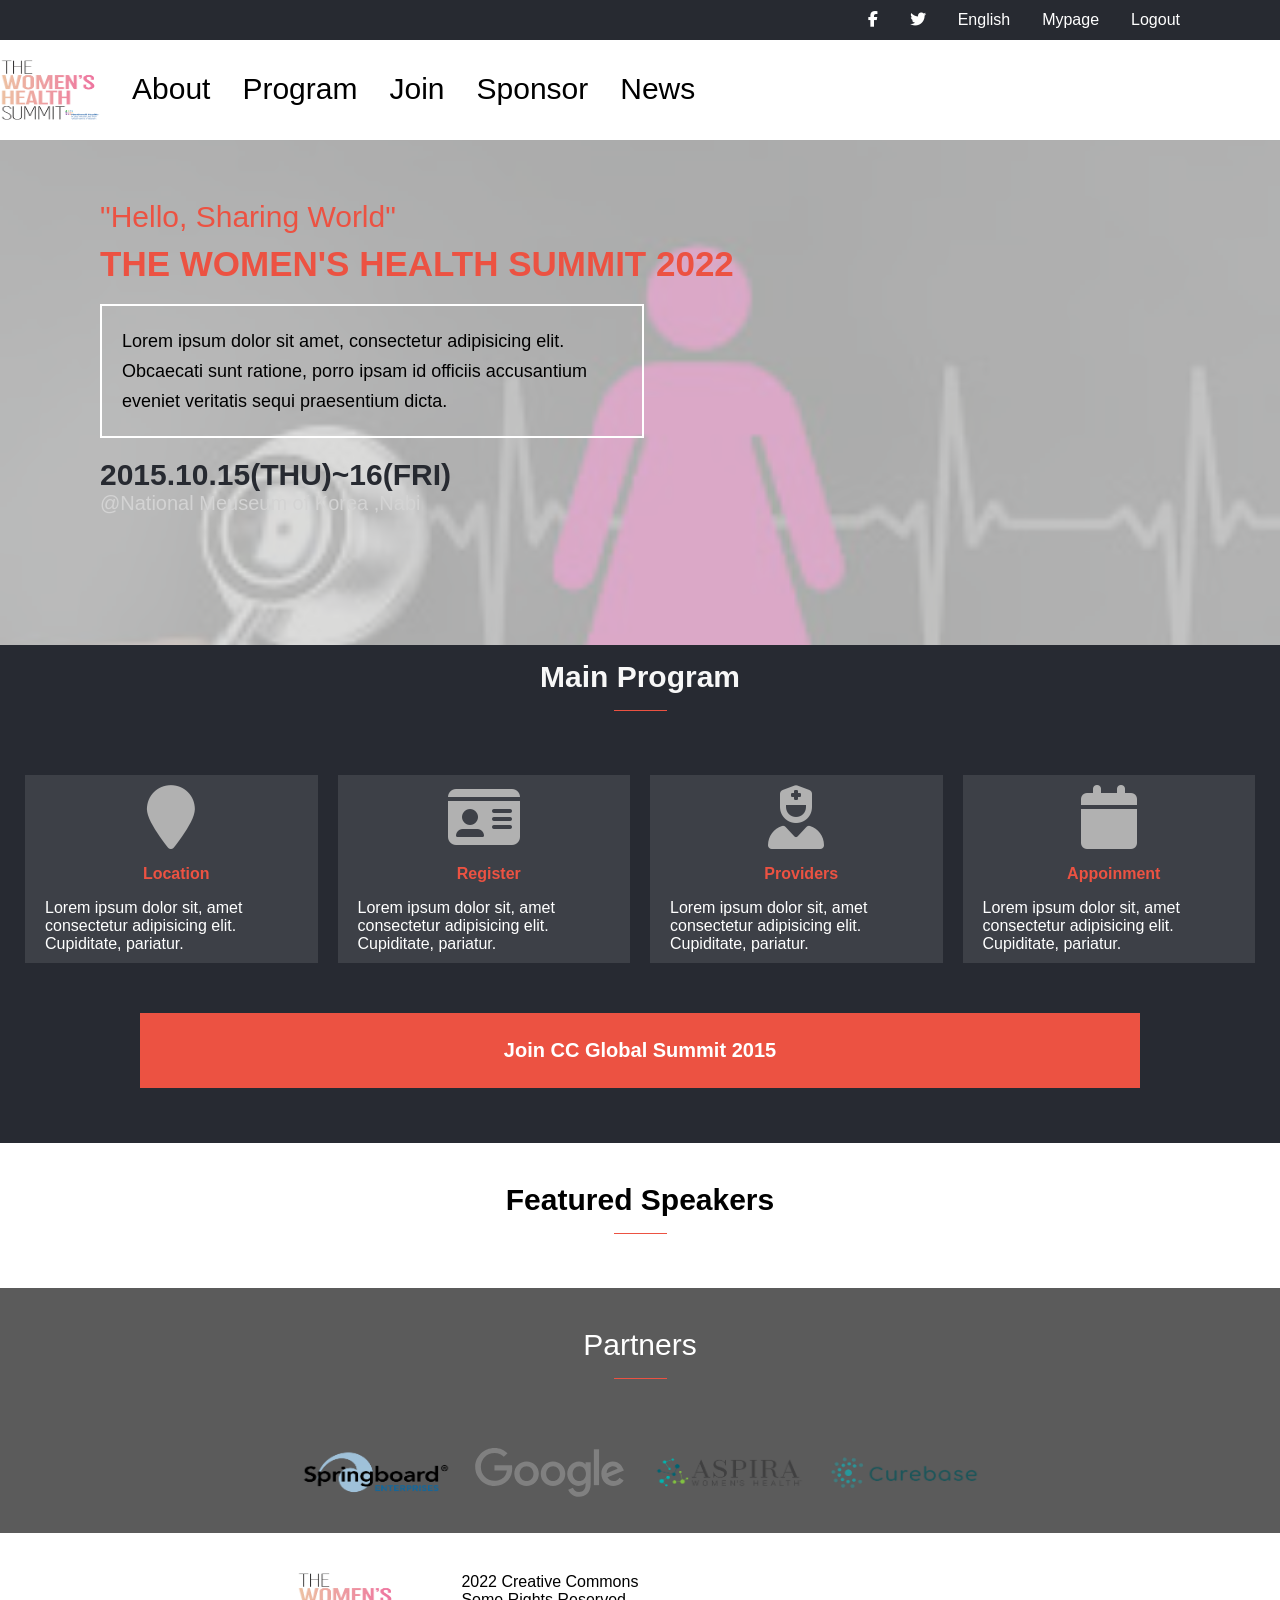
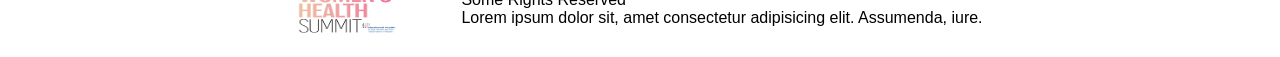
==== index.html @ 3b01f2fc "desktop styling changes" ====
<!DOCTYPE html>
<html lang="en">

<head>
    <meta charset="UTF-8">
    <meta http-equiv="X-UA-Compatible" content="IE=edge">
    <meta name="viewport" content="width=device-width, initial-scale=1.0">
    <link rel="stylesheet" href="https://cdnjs.cloudflare.com/ajax/libs/font-awesome/6.1.1/css/all.min.css" />
    <link rel="preconnect" href="https://fonts.googleapis.com">
    <link rel="stylesheet" href="./assets/css/style.css">
    <title>Women Health</title>
</head>

<body>
    <!-- top header for desktop version -->
    <header class="topbar">
        <ul class="topheader">
            <li><i class="fa-brands fa-facebook-f"></i></li>
            <li><i class="fa-brands fa-twitter"></i></li>
            <li>English</li>
            <li>Mypage</li>
            <li>Logout</li>

        </ul>
    </header>
    <section class="main-section">
        <!-- heaader section-->
        <header class="nav">
            <div class="logo-section">
                <img src="./images/mobile_menu.png" alt="Navigate To Menu" class="hamburgericon" id="hmbgbtn">
            </div>
            <div>
                <img src="./images/summitlogo.png" alt="website logo" class="toplogo">
            </div>
            </div>
            <nav class="navbar">
                <div class="closediv"><i class="fa-solid fa-times closebtn" id="closebtn"></i></div>
                <ul class="nav-menu">
                    <li><a href="./about.html"> About</a></li>
                    <li><a href="#">Program</a></li>
                    <li><a href="#">Join</a></li>
                    <li><a href="#">Sponsor</a></li>
                    <li><a href="#">News</a></li>

                </ul>
            </nav>
        </header>

        <!-- Hero section -->
        <div class="hero-section">
            <p class="hellotext">"Hello, Sharing World"</p>
            <div>
                <h1 class="imagetext">THE WOMEN'S HEALTH Summit 2022</h1>
            </div>
        </div>
        <div class="description-text">
            <p>Lorem ipsum dolor sit amet, consectetur adipisicing elit. Obcaecati sunt ratione, porro ipsam id officiis
                accusantium eveniet veritatis sequi praesentium
                dicta.</p>
        </div>
        <div class="date-venue">
            <h1>2015.10.15(THU)~16(FRI)</h1>
            <p>@National Meuseum of Korea ,Nabi</p>
        </div>
    </section>

    <!-- Main POrogram section -->
    <section class="mainprogram">
        <h1>Main Program</h1>
        <div class="guidebar"></div>
        <div class="programdetailscontainer">
            <div class="programdetails">
                <div class="topicicon"><i class="fa fa-map-marker fa-4x" aria-hidden="true"></i></div>
                <div class="topicname">Location</div>
                <div class="topicdescription">Lorem ipsum dolor sit, amet consectetur adipisicing elit. Cupiditate,
                    pariatur.</div>
            </div>

            <div class="programdetails">
                <div class="topicicon"><i class="fa-solid fa-id-card fa-3x"></i></div>
                <div class="topicname">Register</div>
                <div class="topicdescription">Lorem ipsum dolor sit, amet consectetur adipisicing elit. Cupiditate,
                    pariatur.</div>
            </div>

            <div class="programdetails">
                <div class="topicicon"><i class="fas fa-user-nurse fa-4x"></i></div>
                <div class="topicname">Providers</div>
                <div class="topicdescription">Lorem ipsum dolor sit, amet consectetur adipisicing elit. Cupiditate,
                    pariatur.</div>
            </div>

            <div class="programdetails">
                <div class="topicicon"><i class="fa fa-calendar fa-4x" aria-hidden="true"></i></div>
                <div class="topicname">Appoinment</div>
                <div class="topicdescription">Lorem ipsum dolor sit, amet consectetur adipisicing elit. Cupiditate,
                    pariatur.</div>
            </div>

        </div>

        <!-- join summit div -->
        <div class="joindiv">
            <p>Join CC Global Summit 2015</p>
        </div>
    </section>

    <!-- featured speaker section -->
    <section>
        <div class="featurespeaker">
            <h1>Featured Speakers</h1>
            <div class="guidebar"></div>
        </div>

        <!-- <div class="speakerintro">

        </div> -->

        <!-- <div class="speakerintro">
            <div class="speakerimage">
                <img src="./images/speaker2.webp" alt="speaker1">
            </div>
            <div class="speakerdetails">
                <div class="name">
                    <h2>Dr Rose Penfold</h2>
                </div>
                <div class="profession">Berkman Professor of Enterpreneual Legal Studies at Harvard Law School </div>
                <div class="shortintro">Lorem ipsum dolor sit amet consectetur adipisicing elit. Dolore, ipsam nemo
                    sapiente obcaecati voluptate provident.
                </div>
            </div>
        </div> -->

        <!--  <div class="speakerintro">
            <div class="speakerimage">
                <img src="./images/speaker2.webp" alt="speaker1">
            </div>
            <div class="speakerdetails">
                <div class="name">
                    <h2>Yochai Blenker</h2>
                </div>
                <div class="profession">Berkman Professor of Enterpreneual Legal Studies at Harvard Law School </div>
                <div class="shortintro">Lorem ipsum dolor sit amet consectetur adipisicing elit. Dolore, ipsam nemo
                    sapiente obcaecati voluptate provident.
                </div>
            </div>
        </div>
 -->
    </section>
    <section>
        <button class="footer-button" id="morebtn">MORE<span class="downarrow">&#8964;</span></button>
        <div class="partnercontainer">
            <div class="partners"> Partners
                <div class="guidebar"></div>
            </div>
            <div class="partnersparent">
                <div class="imagecontainer">
                    <div class="partnersimages partnersimagesrow1s"><img src="./images/springboard.png" alt="naver">
                    </div>
                    <div class="partnersimages partnersimagesrow1"><img src="./images/google.svg" alt="google"></div>
                </div>
                <div class="imagecontainer">
                    <div class="partnersimages"><img src="./images/aspira_womens-health_500px.png" alt="" srcset="">
                    </div>
                    <div class="partnersimages"><img src="./images/curebase.png" alt="" srcset=""></div>
                </div>
            </div>
        </div>
    </section>
    <footer class="footersection" id="footer">
        <div><img src="./images/summitlogo.png" alt="logo"></div>
        <div>
            <p>2022 Creative Commons</p>
            <p>Some Rights Reserved</p>
            <p class="desktopelement">Lorem ipsum dolor sit, amet consectetur adipisicing elit. Assumenda, iure.</p>
        </div>
    </footer>
    <button class="footer-button" id="lessbtn">LESS<span class="downarrow">&#8964;</span></button>
    <script src="./assets/js/index.js"></script>
</body>

</html>
---- assets/css/style.css ----
@import url("https://fonts.googleapis.com/css2?family=Poppins:ital,wght@0,100;0,200;0,300;0,400;0,500;0,600;0,700;0,800;0,900;1,100;1,200;1,300;1,400;1,500;1,600;1,700;1,800;1,900&display=swap");

* {
  margin: 0;
  padding: 0;
  font-family: "Lato", sans-serif;
}

.main-section {
  background-image: url(../../images/background.jpeg);
  background-repeat: no-repeat;
  background-size: cover;
  box-shadow: inset 0 0 0 1000px rgba(210, 210, 209, 0.8);
  padding: 20px;
}

.hamburgericon {
  width: 50px;
  margin-bottom: 60px;
}

.toplogo {
  display: none;
}
.navbar {
  display: none;
  width: 80%;
  height: 100vh;
  background-color: #5b5b5b;
  position: absolute;
  top: 0;
  left: 0;
  padding: 30px;
  opacity: 0.7;
}

.navbar ul li a {
  text-decoration: none;
  color: #e4e4e4;
}

.navbar ul li {
  list-style: none;
  margin-bottom: 20px;
  color: #e4e4e4;
  font-size: 30px;
}

.navbar.show {
  display: block;
}

.closediv {
  font-size: 40px;
  margin-bottom: 20px;
  color: #fff;
}

.hellotext {
  font-size: 30px;
  color: #ec5242;
  margin-bottom: 10px;
}

.imagetext {
  color: #ec5242;
  background-image: url(./images/pastsummit1.jpeg);
  background-size: 100% 100%;
  -webkit-background-clip: text;
  font-size: 35px;
  font-weight: 700;
  text-transform: uppercase;
  margin-bottom: 20px;
}

.description-text {
  border: 2px solid #fff;
  padding: 20px;
  margin-bottom: 20px;
}

.description-text p {
  line-height: 30px;
  font-size: 18px;
}

.date-venue {
  padding-bottom: 130px;
}

.date-venue h1 {
  color: #272a31;
  font-size: 30px;
}

.date-venue p {
  color: #d3d3d3;
  font-size: 20px;
}

.mainprogram {
  background-image: url(./images/pattern_bg.png);
  background-repeat: repeat;
  background-color: rgb(39, 42, 50);
  display: flex;
  flex-direction: column;
  justify-content: center;
  align-items: center;
  padding: 15px;
}
.mainprogram h1 {
  color: #f7f7f7;
  font-size: 30px;
}

.programdetailscontainer {
  display: flex;
  flex-direction: column;
}

.programdetails {
  display: flex;
  margin: 10px;
  padding: 10px;
  justify-content: space-between;
  align-items: center;
  background-color: rgba(255, 255, 255, 0.1);
}

.topicicon {
  color: #b1b1b1;
}

.guidebar {
  width: 53px;
  height: 16px;
  border-bottom: 1px solid #ec5242;
  margin: 0 auto 54px;
}

.topicname {
  color: #ec5242;
  font-weight: bold;
  padding-left: 10px;
}

.topicdescription {
  color: rgb(255, 255, 255);
  padding-left: 10px;
}

.joindiv {
  background-color: #ec5242;
  width: 80%;
  height: 75px;
  display: flex;
  align-items: center;
  justify-content: center;
  color: #fff;
  font-size: 20px;
  font-weight: bold;
  margin-top: 40px;
  margin-bottom: 40px;
}

.featurespeaker {
  display: flex;
  align-items: center;
  justify-content: center;
  flex-direction: column;
  margin-top: 40px;
}

.featurespeaker h1 {
  font-size: 30px;
}

.profession {
  color: #ec5242;
  font-size: 16px;
}

.shortintro {
  font-size: 14px;
}

.speakerintro {
  display: flex;
  gap: 1em;
  margin-bottom: 30px;
}

.speakerdetails {
  display: flex;
  flex-direction: column;
  gap: 1em;
}

.footer-button {
  width: 90%;
  margin: 0 auto;
  display: flex;
  align-items: center;
  justify-content: center;
  padding: 15px;
  font-size: 20px;
  border: 1px solid #e4e4e4;
  background-color: #fff;
  border-radius: 2px;
  margin-bottom: 30px;
}

#lessbtn {
  display: none;
}

.downarrow {
  font-size: 28px;
  font-weight: bold;
  color: #ec5242;
  margin-bottom: 10px;
}

.partnercontainer {
  display: none;
  width: 100%;
  background-color: #5b5b5b;
}

.partnercontainer.show {
  display: block;
}

/* About section styling */
.backgroundsection {
  padding: 20px;
  background-color: #f7f7f7;
}

.abouthellotext {
  font-size: 30px;
  color: #ec5242;
  display: flex;
  justify-content: center;
  margin-bottom: 20px;
}

.aboutimagetext {
  text-align: center;
}

.aboutdescription-text {
  background-color: #fff;
  border: 2px solid #f7f7f7;
  color: #d3d3d3;
}

.contact {
  text-align: center;
  line-height: 1.5em;
}

.contact p {
  color: #272a31;
}
.contact .email {
  color: #5b5b5b;
  font-weight: bold;
  text-decoration: underline;
}

.summitlogo {
  display: flex;
  flex-direction: column;
  justify-content: center;
  align-items: center;
}

.summitlogo p {
  text-align: center;
  color: #272a31;
}

.summitlogoset {
  margin-top: -35px;
}

.logotag {
  font-size: 30px;
}

.logo {
  margin-top: 40px;
  border: 1px solid #d3d3d3;
  margin-bottom: 40px;
}

.logo img {
  height: 110px;
  width: 350px;
}

.summitdescription {
  margin-top: -30px;
  font-size: 16px;
  margin-bottom: 40px;
  color: #272a31;
}

.line {
  width: 100%;
  height: 16px;
  border-bottom: 1px solid #d3d3d3;
  margin: 0 auto 54px;
}
.pastsummitdata {
  text-align: center;
  font-size: 15px;
}

.pastsummitphotos {
  display: flex;
  flex-direction: column;
  /* margin: 0 auto; */
  margin-left: 35px;
}
.summit2020 {
  position: relative;
}

.summityear {
  position: absolute;
  top: 20%;
  left: 20%;
  color: white;
  font-size: 30px;
  font-weight: bold;
}
.summit2020 img {
  /* box-shadow: inset 0 0 0 1000px rgba(202, 143, 124, 0.8); */
  width: 88%;
  margin-bottom: 20px;
  /* background-repeat: no-repeat;
  background-size: contain; */
}

.summit2021 {
  position: relative;
}
.summit2021 img {
  width: 88%;
  /* position: relative; */
}

.textonimage {
  width: 100%;
  height: 100%;
  display: flex;
  flex-direction: column;
  justify-content: center;
  align-items: center;
  color: white;
}

.footersection {
  display: none;
  gap: 4em;
  justify-content: center;
  margin-top: 30px;
  margin-bottom: 20px;
}

.partners {
  display: flex;
  flex-direction: column;
  align-items: center;
  justify-content: center;
  padding-top: 40px;
  color: white;
  font-size: 30px;
}

.imagecontainer {
  display: flex;
  justify-content: center;
  gap: 1.5em;
}
.partnersimagesrow1 {
  height: 100px;
  width: 100px;
}
.partnersimages img {
  height: 100px;
  width: 150px;
  margin-top: -10px;
}

.footersection img {
  height: 60px;
  width: 100px;
}

.aboutpartnercontainer {
  width: 100%;
  background-color: #5b5b5b;
  margin-top: 40px;
}
.aboutfootersection {
  display: flex;
  gap: 4em;
  justify-content: center;
  margin-top: 30px;
  margin-bottom: 20px;
}

.aboutfootersection img {
  height: 60px;
  width: 100px;
}
.topheader {
  display: none;
}
.desktopelement{
  display: none;
}

/* @media (min-width: 768px) {
  .programdetailscontainer {
    flex-direction: row;

  }

  .programdetails {
    flex-direction: column;
  }
} */

/* Medium devices (tablets, 768px and up)
 */
@media (min-width: 768px) {
  .main-section {
    padding: 0;
  }

  .logo-section {
    display: none;
  }
  .topheader {
    display: flex;
    height: 40px;
    width: 100%;
    justify-content: flex-end;
    list-style: none;
    margin-right: 50px;
    align-items: center;
    background-color: #272a31;
  }
  ul li {
    margin-left: 2rem;
    color: #fff;
  }
  ul li:last-child {
    margin-right: 100px;
  }
  header {
    background-color: #f7f7f7;
    display: block;
  }

  .toplogo {
    display: block;
    height: 60px;
    width: 100px;
  }

  #closebtn {
    display: none;
  }
  .nav {
    background-color: #fff;
    height: 100px;
    width: 100%;
    display: flex;
    align-items: center;
    justify-content: space-between;
  }
  .navbar {
    display: block;
    position: static;
    padding: 0px;
    height: 0px;
    width: 100%;
    opacity: 1;
    margin-bottom: 77px;
    background-color: #fff;
  }
  .nav-menu {
    display: flex;
    color: black;
  }

  .navbar ul li a {
    color: black;
  }

  .hero-section {
    padding-top: 60px;
    margin-left: 100px;
  }
  .description-text {
    margin-bottom: 20px;
    margin-left: 100px;
    width: 500px;
    font-size: 15px;
  }

  .date-venue {
    margin-left: 100px;
  }

  .programdetailscontainer {
    flex-direction: row;
  }
  .programdetails {
    flex-direction: column;
    gap: 1em;
  }

  .fa-id-card {
    font-size: 4em;
  }
  .partnersparent {
    display: flex;
    gap: 5em;
    justify-content: center;
  }

  .partnercontainer{
    display: block;
  }

  .footersection{
    display: flex;
    margin-top: 40px;
  }
  .footer-button{
    display: none;
  }

  .desktopelement{
  display: block;
}

  

/* @media (min-width: 992px) {
}
 */
/* // X-Large devices (large desktops, 1200px and up)
 */

/* @media (min-width: 1200px) {
} */
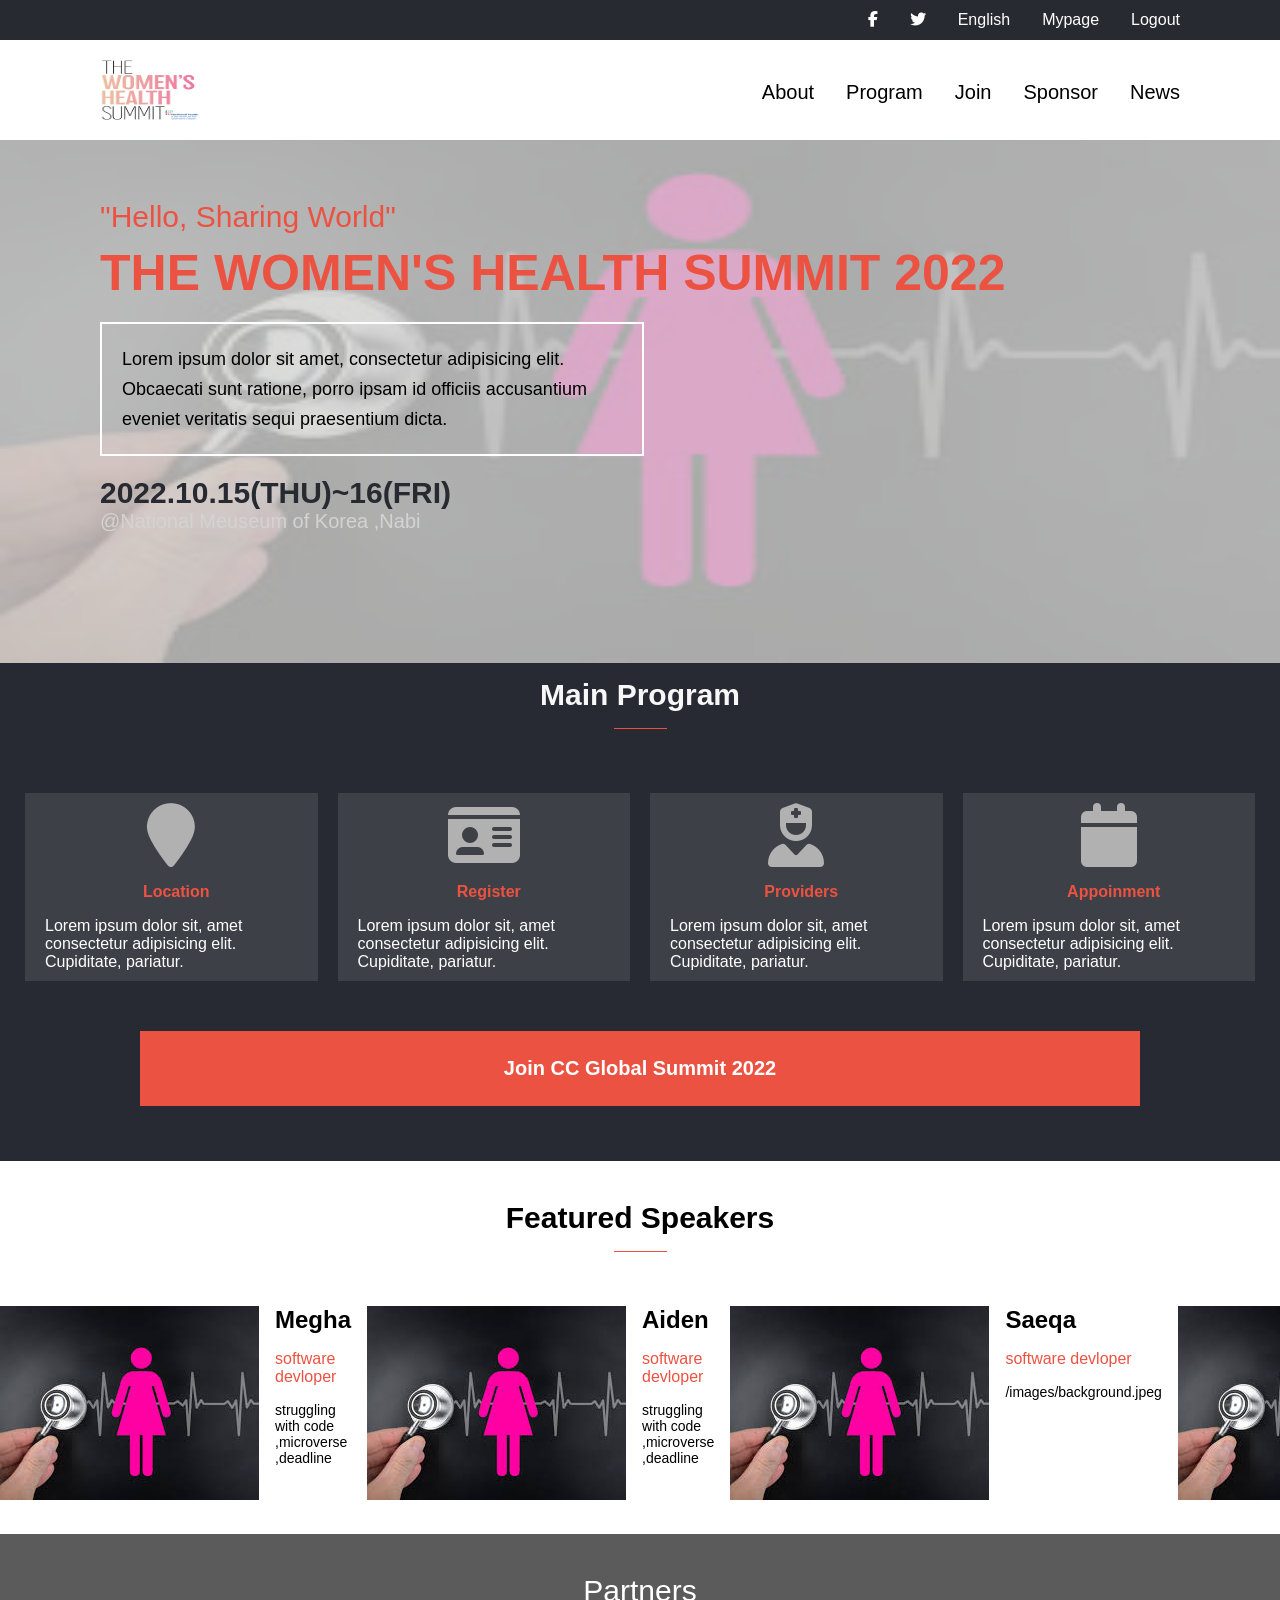
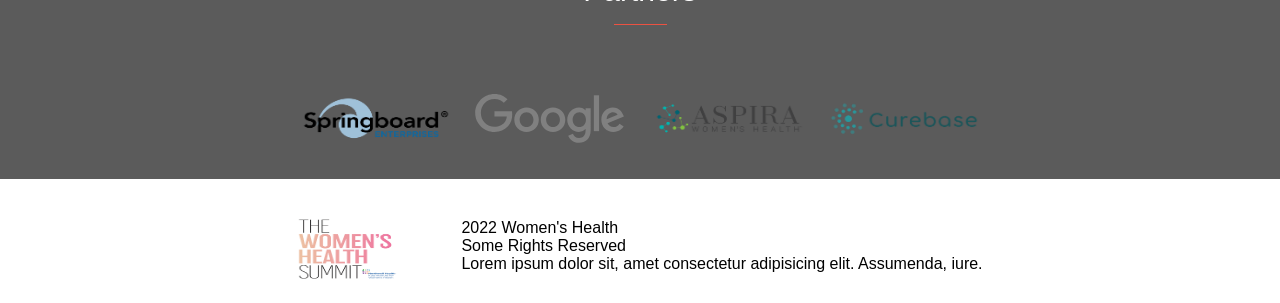
==== commit 706d0d90: "style changes for desktop view" ====
--- a/index.html
+++ b/index.html
@@ -59,7 +59,7 @@
                 dicta.</p>
         </div>
         <div class="date-venue">
-            <h1>2015.10.15(THU)~16(FRI)</h1>
+            <h1>2022.10.15(THU)~16(FRI)</h1>
             <p>@National Meuseum of Korea ,Nabi</p>
         </div>
     </section>
@@ -101,7 +101,7 @@
 
         <!-- join summit div -->
         <div class="joindiv">
-            <p>Join CC Global Summit 2015</p>
+            <p>Join CC Global Summit 2022</p>
         </div>
     </section>
 
@@ -112,40 +112,10 @@
             <div class="guidebar"></div>
         </div>
 
-        <!-- <div class="speakerintro">
+        <div class="speakerintro">
 
-        </div> -->
+        </div>
 
-        <!-- <div class="speakerintro">
-            <div class="speakerimage">
-                <img src="./images/speaker2.webp" alt="speaker1">
-            </div>
-            <div class="speakerdetails">
-                <div class="name">
-                    <h2>Dr Rose Penfold</h2>
-                </div>
-                <div class="profession">Berkman Professor of Enterpreneual Legal Studies at Harvard Law School </div>
-                <div class="shortintro">Lorem ipsum dolor sit amet consectetur adipisicing elit. Dolore, ipsam nemo
-                    sapiente obcaecati voluptate provident.
-                </div>
-            </div>
-        </div> -->
-
-        <!--  <div class="speakerintro">
-            <div class="speakerimage">
-                <img src="./images/speaker2.webp" alt="speaker1">
-            </div>
-            <div class="speakerdetails">
-                <div class="name">
-                    <h2>Yochai Blenker</h2>
-                </div>
-                <div class="profession">Berkman Professor of Enterpreneual Legal Studies at Harvard Law School </div>
-                <div class="shortintro">Lorem ipsum dolor sit amet consectetur adipisicing elit. Dolore, ipsam nemo
-                    sapiente obcaecati voluptate provident.
-                </div>
-            </div>
-        </div>
- -->
     </section>
     <section>
         <button class="footer-button" id="morebtn">MORE<span class="downarrow">&#8964;</span></button>
@@ -170,7 +140,7 @@
     <footer class="footersection" id="footer">
         <div><img src="./images/summitlogo.png" alt="logo"></div>
         <div>
-            <p>2022 Creative Commons</p>
+            <p>2022 Women's Health</p>
             <p>Some Rights Reserved</p>
             <p class="desktopelement">Lorem ipsum dolor sit, amet consectetur adipisicing elit. Assumenda, iure.</p>
         </div>
--- a/assets/css/style.css
+++ b/assets/css/style.css
@@ -9,7 +9,7 @@
 .main-section {
   background-image: url(../../images/background.jpeg);
   background-repeat: no-repeat;
-  background-size: cover;
+  background-size: 100% 100%;
   box-shadow: inset 0 0 0 1000px rgba(210, 210, 209, 0.8);
   padding: 20px;
 }
@@ -22,6 +22,7 @@
 .toplogo {
   display: none;
 }
+
 .navbar {
   display: none;
   width: 80%;
@@ -39,6 +40,10 @@
   color: #e4e4e4;
 }
 
+.navbar ul li a:active {
+  color: #ec5242;
+}
+
 .navbar ul li {
   list-style: none;
   margin-bottom: 20px;
@@ -108,6 +113,7 @@
   align-items: center;
   padding: 15px;
 }
+
 .mainprogram h1 {
   color: #f7f7f7;
   font-size: 30px;
@@ -258,11 +264,14 @@
 .contact {
   text-align: center;
   line-height: 1.5em;
+  padding-bottom: 40px;
 }
 
 .contact p {
   color: #272a31;
-}
+  padding-bottom: 80px;
+}
+
 .contact .email {
   color: #5b5b5b;
   font-weight: bold;
@@ -274,6 +283,7 @@
   flex-direction: column;
   justify-content: center;
   align-items: center;
+  padding-top: 40px;
 }
 
 .summitlogo p {
@@ -313,6 +323,7 @@
   border-bottom: 1px solid #d3d3d3;
   margin: 0 auto 54px;
 }
+
 .pastsummitdata {
   text-align: center;
   font-size: 15px;
@@ -321,9 +332,10 @@
 .pastsummitphotos {
   display: flex;
   flex-direction: column;
-  /* margin: 0 auto; */
-  margin-left: 35px;
-}
+  justify-content: center;
+  align-items: center;
+}
+
 .summit2020 {
   position: relative;
 }
@@ -336,10 +348,12 @@
   font-size: 30px;
   font-weight: bold;
 }
+
 .summit2020 img {
   /* box-shadow: inset 0 0 0 1000px rgba(202, 143, 124, 0.8); */
-  width: 88%;
-  margin-bottom: 20px;
+  width: 100%;
+  margin-bottom: 20px;
+
   /* background-repeat: no-repeat;
   background-size: contain; */
 }
@@ -347,8 +361,10 @@
 .summit2021 {
   position: relative;
 }
+
 .summit2021 img {
-  width: 88%;
+  width: 100%;
+
   /* position: relative; */
 }
 
@@ -385,10 +401,12 @@
   justify-content: center;
   gap: 1.5em;
 }
+
 .partnersimagesrow1 {
   height: 100px;
   width: 100px;
 }
+
 .partnersimages img {
   height: 100px;
   width: 150px;
@@ -405,6 +423,7 @@
   background-color: #5b5b5b;
   margin-top: 40px;
 }
+
 .aboutfootersection {
   display: flex;
   gap: 4em;
@@ -417,26 +436,15 @@
   height: 60px;
   width: 100px;
 }
+
 .topheader {
   display: none;
 }
-.desktopelement{
+
+.desktopelement {
   display: none;
 }
 
-/* @media (min-width: 768px) {
-  .programdetailscontainer {
-    flex-direction: row;
-
-  }
-
-  .programdetails {
-    flex-direction: column;
-  }
-} */
-
-/* Medium devices (tablets, 768px and up)
- */
 @media (min-width: 768px) {
   .main-section {
     padding: 0;
@@ -445,6 +453,7 @@
   .logo-section {
     display: none;
   }
+
   .topheader {
     display: flex;
     height: 40px;
@@ -455,13 +464,16 @@
     align-items: center;
     background-color: #272a31;
   }
+
   ul li {
     margin-left: 2rem;
     color: #fff;
   }
+
   ul li:last-child {
     margin-right: 100px;
   }
+
   header {
     background-color: #f7f7f7;
     display: block;
@@ -471,11 +483,13 @@
     display: block;
     height: 60px;
     width: 100px;
+    margin-left: 100px;
   }
 
   #closebtn {
     display: none;
   }
+
   .nav {
     background-color: #fff;
     height: 100px;
@@ -484,29 +498,34 @@
     align-items: center;
     justify-content: space-between;
   }
+
   .navbar {
     display: block;
     position: static;
-    padding: 0px;
-    height: 0px;
+    padding: 0;
+    height: 0;
     width: 100%;
     opacity: 1;
     margin-bottom: 77px;
     background-color: #fff;
   }
+
   .nav-menu {
     display: flex;
     color: black;
+    justify-content: flex-end;
   }
 
   .navbar ul li a {
     color: black;
+    font-size: 20px;
   }
 
   .hero-section {
     padding-top: 60px;
     margin-left: 100px;
   }
+
   .description-text {
     margin-bottom: 20px;
     margin-left: 100px;
@@ -521,6 +540,7 @@
   .programdetailscontainer {
     flex-direction: row;
   }
+
   .programdetails {
     flex-direction: column;
     gap: 1em;
@@ -529,33 +549,60 @@
   .fa-id-card {
     font-size: 4em;
   }
+
   .partnersparent {
     display: flex;
     gap: 5em;
     justify-content: center;
   }
 
-  .partnercontainer{
+  .partnercontainer {
     display: block;
   }
 
-  .footersection{
+  .footersection {
     display: flex;
     margin-top: 40px;
   }
-  .footer-button{
+
+  .footer-button {
     display: none;
   }
 
-  .desktopelement{
-  display: block;
-}
-
-  
+  .desktopelement {
+    display: block;
+  }
+
+  .aboutpartnercontainer {
+    display: none;
+  }
+
+  .aboutfootersection {
+    background-color: #272a31;
+    color: #d3d3d3;
+    padding-top: 30px;
+    padding-bottom: 30px;
+  }
+
+  .pastsummitphotos {
+    flex-direction: row;
+    justify-content: center;
+    gap: 1em;
+  }
+
+  .abouthellotext {
+    display: none;
+  }
+
+  .imagetext {
+    font-size: 50px;
+  }
+}
 
 /* @media (min-width: 992px) {
 }
  */
+
 /* // X-Large devices (large desktops, 1200px and up)
  */
 
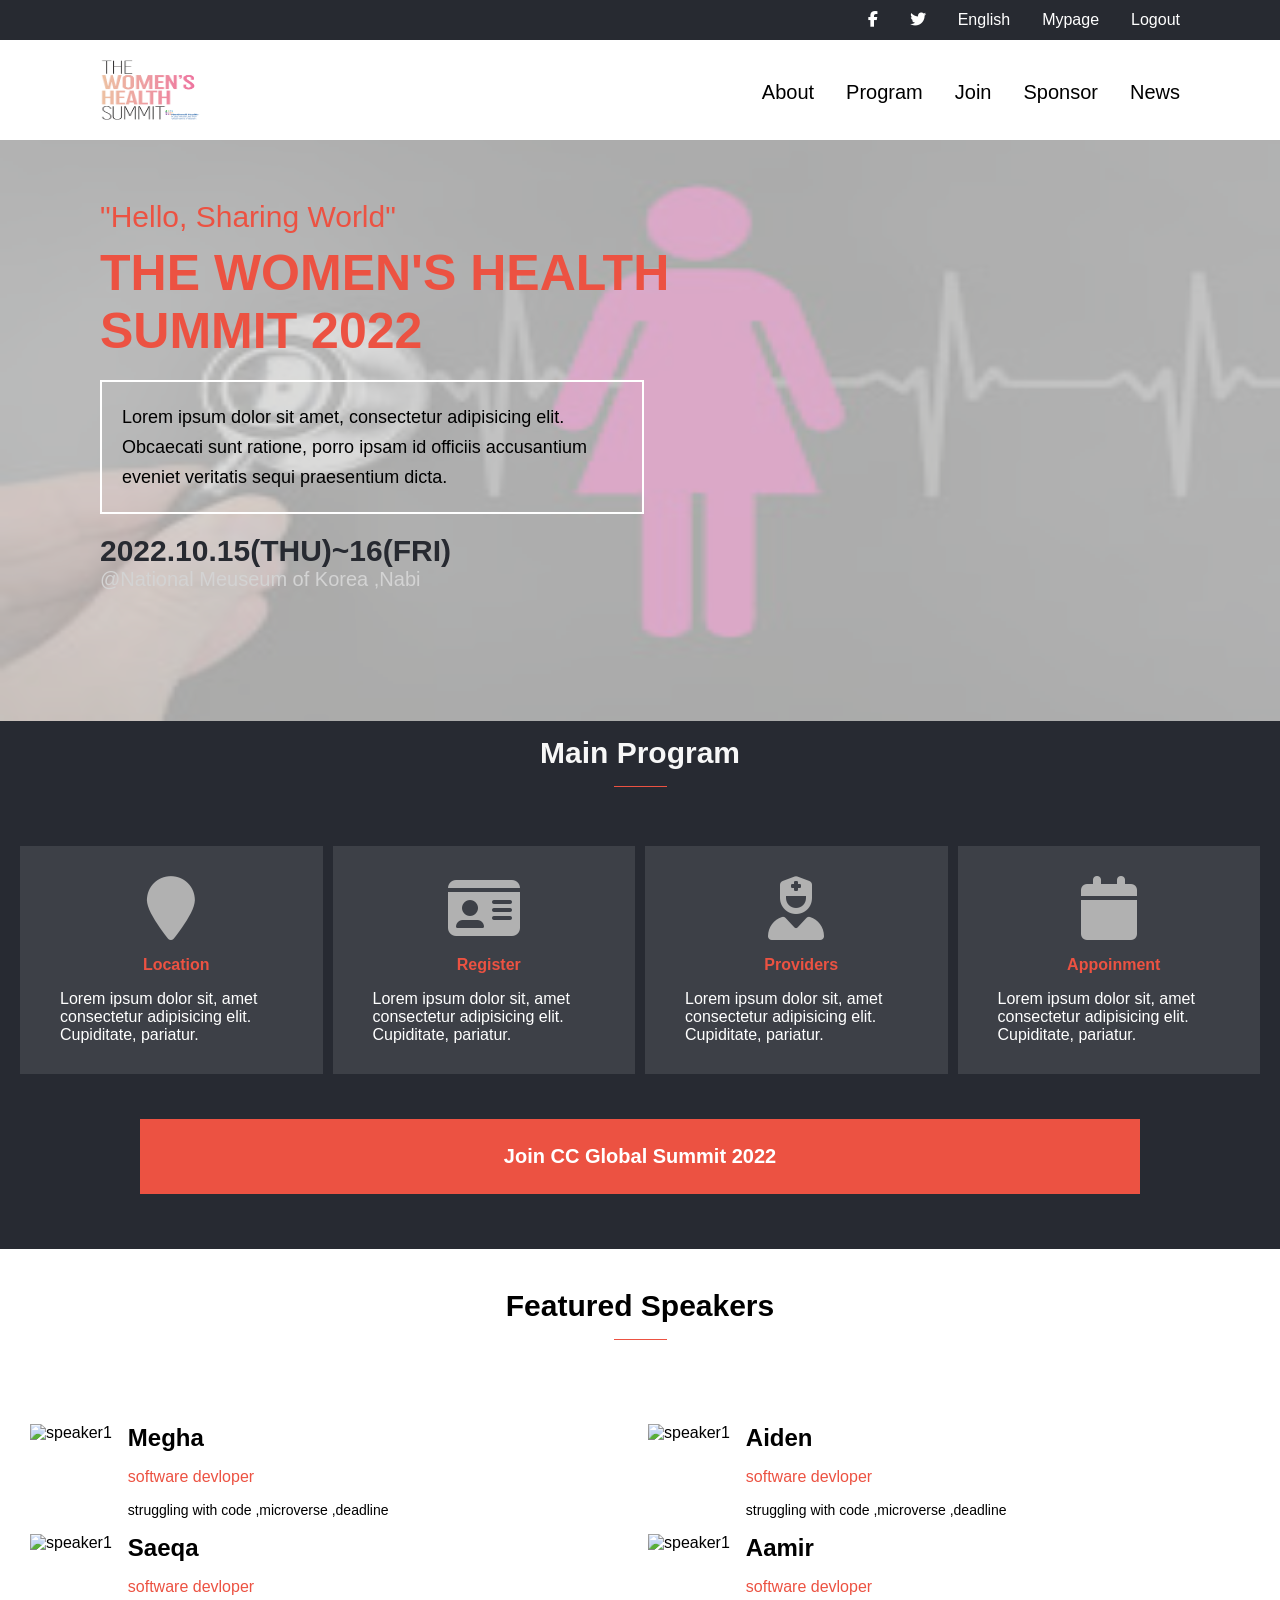
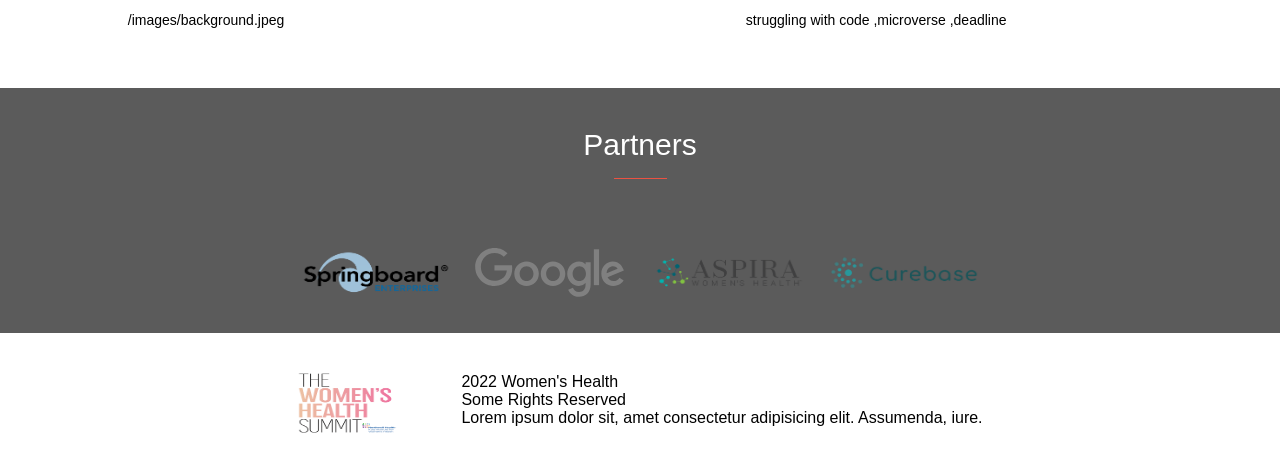
==== commit 0a7bf12d: "speaker section style changes for desktop view" ====
--- a/index.html
+++ b/index.html
@@ -50,7 +50,7 @@
         <div class="hero-section">
             <p class="hellotext">"Hello, Sharing World"</p>
             <div>
-                <h1 class="imagetext">THE WOMEN'S HEALTH Summit 2022</h1>
+                <h1 class="imagetext">THE WOMEN'S HEALTH </br>Summit 2022</h1>
             </div>
         </div>
         <div class="description-text">
--- a/assets/css/style.css
+++ b/assets/css/style.css
@@ -192,13 +192,20 @@
 
 .speakerintro {
   display: flex;
+  flex-direction: column;
   gap: 1em;
   margin-bottom: 30px;
+  padding: 30px;
 }
 
 .speakerdetails {
   display: flex;
   flex-direction: column;
+  gap: 1em;
+}
+
+.speakercard {
+  display: flex;
   gap: 1em;
 }
 
@@ -269,7 +276,6 @@
 
 .contact p {
   color: #272a31;
-  padding-bottom: 80px;
 }
 
 .contact .email {
@@ -546,8 +552,16 @@
     gap: 1em;
   }
 
+  .contact {
+    padding-bottom: 80px;
+  }
   .fa-id-card {
     font-size: 4em;
+  }
+
+  .speakerintro {
+    display: grid;
+    grid-template-columns: repeat(2, 1fr);
   }
 
   .partnersparent {
@@ -597,11 +611,18 @@
   .imagetext {
     font-size: 50px;
   }
-}
-
-/* @media (min-width: 992px) {
-}
- */
+
+  .programdetails {
+    margin: 5px;
+    padding: 30px;
+  }
+}
+
+@media (min-width: 992px) {
+  .contact p {
+    padding-bottom: 0px;
+  }
+}
 
 /* // X-Large devices (large desktops, 1200px and up)
  */
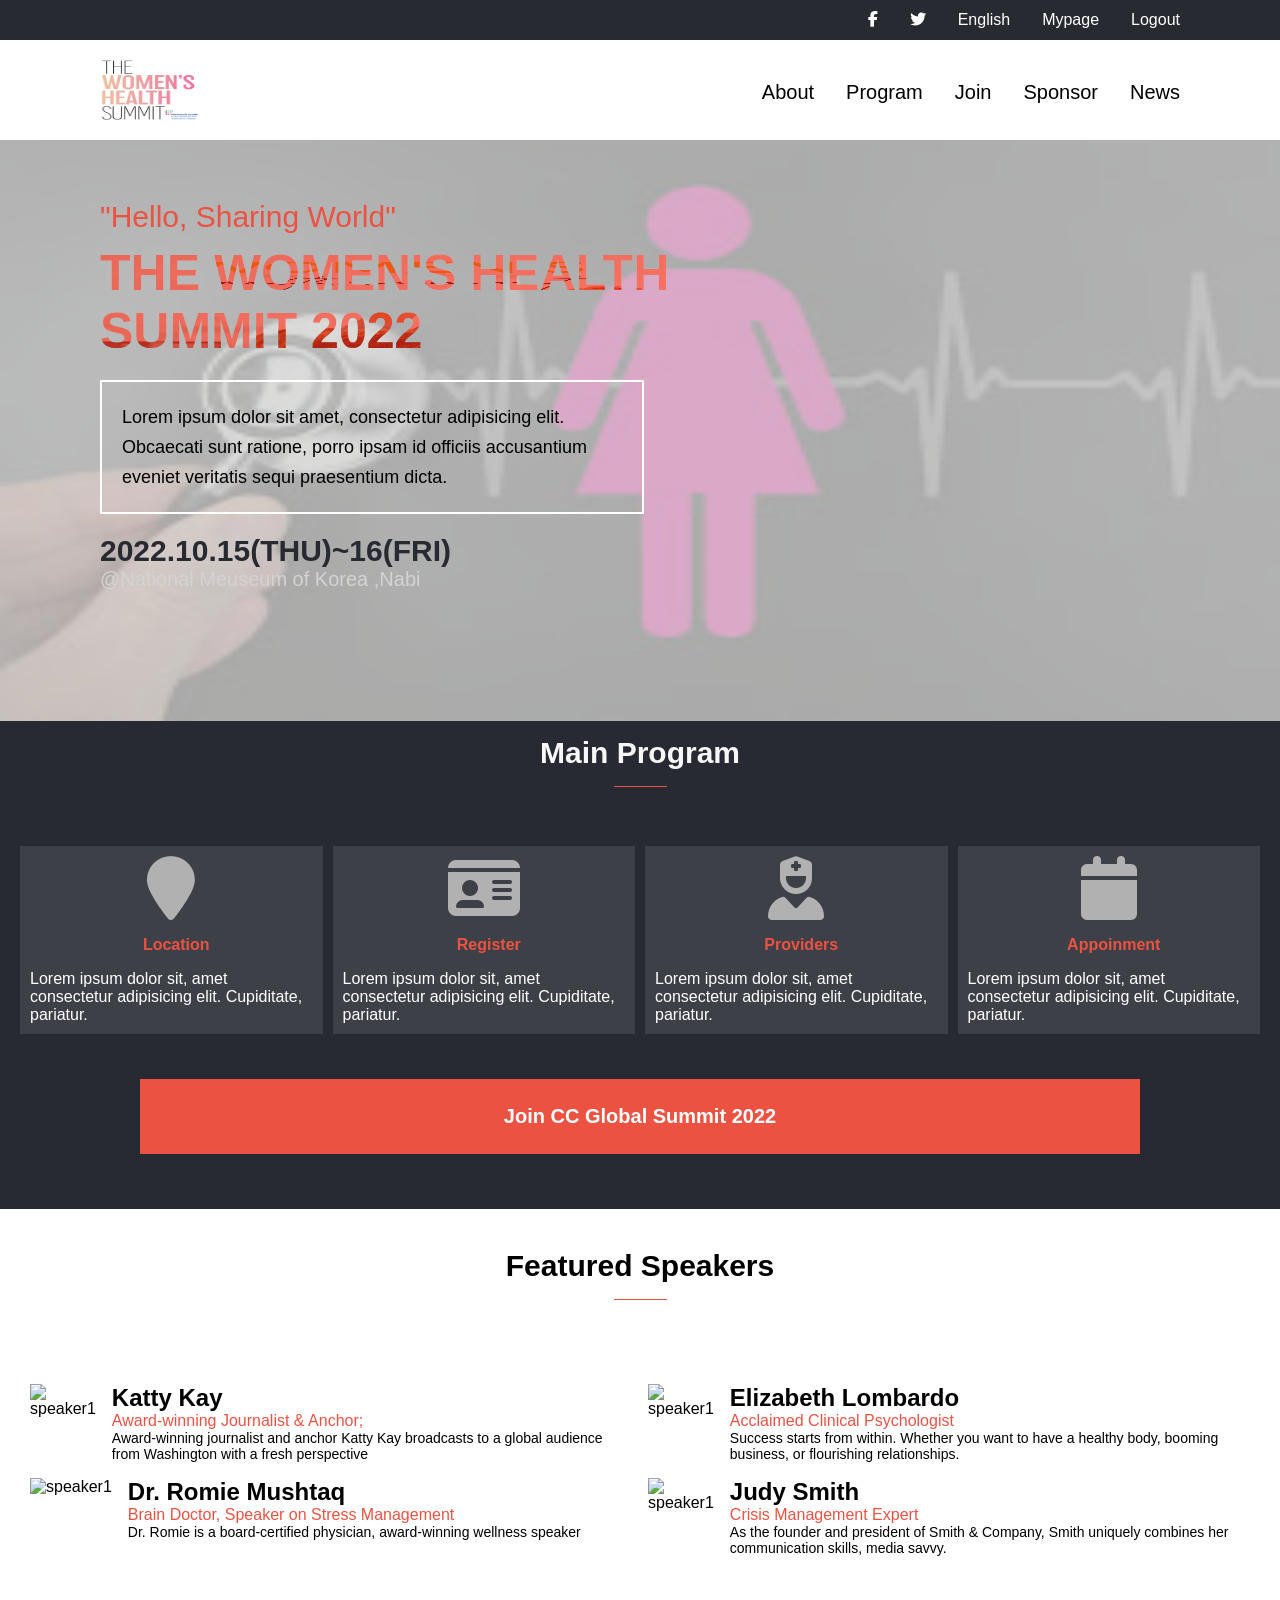
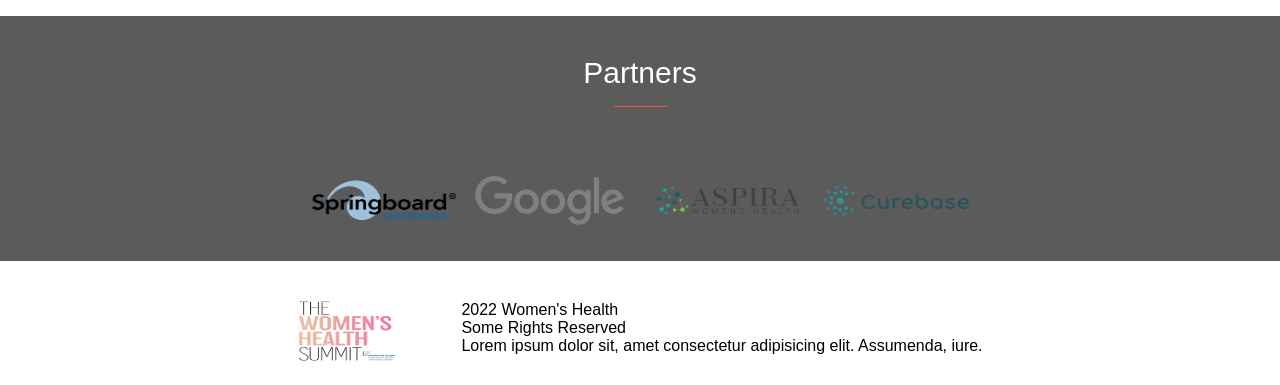
==== commit d41d28d7: "update style changes for desktop view" ====
--- a/index.html
+++ b/index.html
@@ -37,10 +37,10 @@
                 <div class="closediv"><i class="fa-solid fa-times closebtn" id="closebtn"></i></div>
                 <ul class="nav-menu">
                     <li><a href="./about.html"> About</a></li>
-                    <li><a href="#">Program</a></li>
-                    <li><a href="#">Join</a></li>
-                    <li><a href="#">Sponsor</a></li>
-                    <li><a href="#">News</a></li>
+                    <li><a href="./index.html">Program</a></li>
+                    <li><a href="./index.html">Join</a></li>
+                    <li><a href="./index.html">Sponsor</a></li>
+                    <li><a href="./index.html">News</a></li>
 
                 </ul>
             </nav>
--- a/assets/css/style.css
+++ b/assets/css/style.css
@@ -40,7 +40,7 @@
   color: #e4e4e4;
 }
 
-.navbar ul li a:active {
+.navbar .nav-menu li a:active {
   color: #ec5242;
 }
 
@@ -68,8 +68,8 @@
 }
 
 .imagetext {
-  color: #ec5242;
-  background-image: url(./images/pastsummit1.jpeg);
+  color: #f31e089c;
+  background-image: url(/images/homepagebackground.avif);
   background-size: 100% 100%;
   -webkit-background-clip: text;
   font-size: 35px;
@@ -133,8 +133,14 @@
   background-color: rgba(255, 255, 255, 0.1);
 }
 
+.programdetails:hover {
+  border: 2px solid #d3d3d3;
+  cursor: pointer;
+}
+
 .topicicon {
   color: #b1b1b1;
+  max-width: 20%;
 }
 
 .guidebar {
@@ -148,11 +154,13 @@
   color: #ec5242;
   font-weight: bold;
   padding-left: 10px;
+  max-width: 25%;
 }
 
 .topicdescription {
   color: rgb(255, 255, 255);
   padding-left: 10px;
+  max-width: 55%;
 }
 
 .joindiv {
@@ -201,7 +209,6 @@
 .speakerdetails {
   display: flex;
   flex-direction: column;
-  gap: 1em;
 }
 
 .speakercard {
@@ -339,11 +346,11 @@
   display: flex;
   flex-direction: column;
   justify-content: center;
-  align-items: center;
 }
 
 .summit2020 {
   position: relative;
+  background: linear-gradient(100deg, orange, yellow);
 }
 
 .summityear {
@@ -356,7 +363,7 @@
 }
 
 .summit2020 img {
-  /* box-shadow: inset 0 0 0 1000px rgba(202, 143, 124, 0.8); */
+  box-shadow: inset 0 0 0 1000px rgba(202, 143, 124, 0.8);
   width: 100%;
   margin-bottom: 20px;
 
@@ -405,7 +412,7 @@
 .imagecontainer {
   display: flex;
   justify-content: center;
-  gap: 1.5em;
+  gap: 1em;
 }
 
 .partnersimagesrow1 {
@@ -539,6 +546,10 @@
     font-size: 15px;
   }
 
+  .aboutdescription-text {
+    margin-left: 20%;
+  }
+
   .date-venue {
     margin-left: 100px;
   }
@@ -550,11 +561,14 @@
   .programdetails {
     flex-direction: column;
     gap: 1em;
+    margin: 5px;
+    /* padding: 30px; */
   }
 
   .contact {
     padding-bottom: 80px;
   }
+
   .fa-id-card {
     font-size: 4em;
   }
@@ -585,6 +599,11 @@
 
   .desktopelement {
     display: block;
+  }
+
+  .aboutimagetext {
+    text-align: center;
+    width: 700px;
   }
 
   .aboutpartnercontainer {
@@ -611,16 +630,21 @@
   .imagetext {
     font-size: 50px;
   }
-
-  .programdetails {
-    margin: 5px;
-    padding: 30px;
+  .topicicon {
+    max-width: 100%;
+  }
+  .topicname {
+    max-width: 100%;
+  }
+  .topicdescription {
+    max-width: 100%;
+    padding: 0px;
   }
 }
 
 @media (min-width: 992px) {
   .contact p {
-    padding-bottom: 0px;
+    padding-bottom: 0;
   }
 }
 
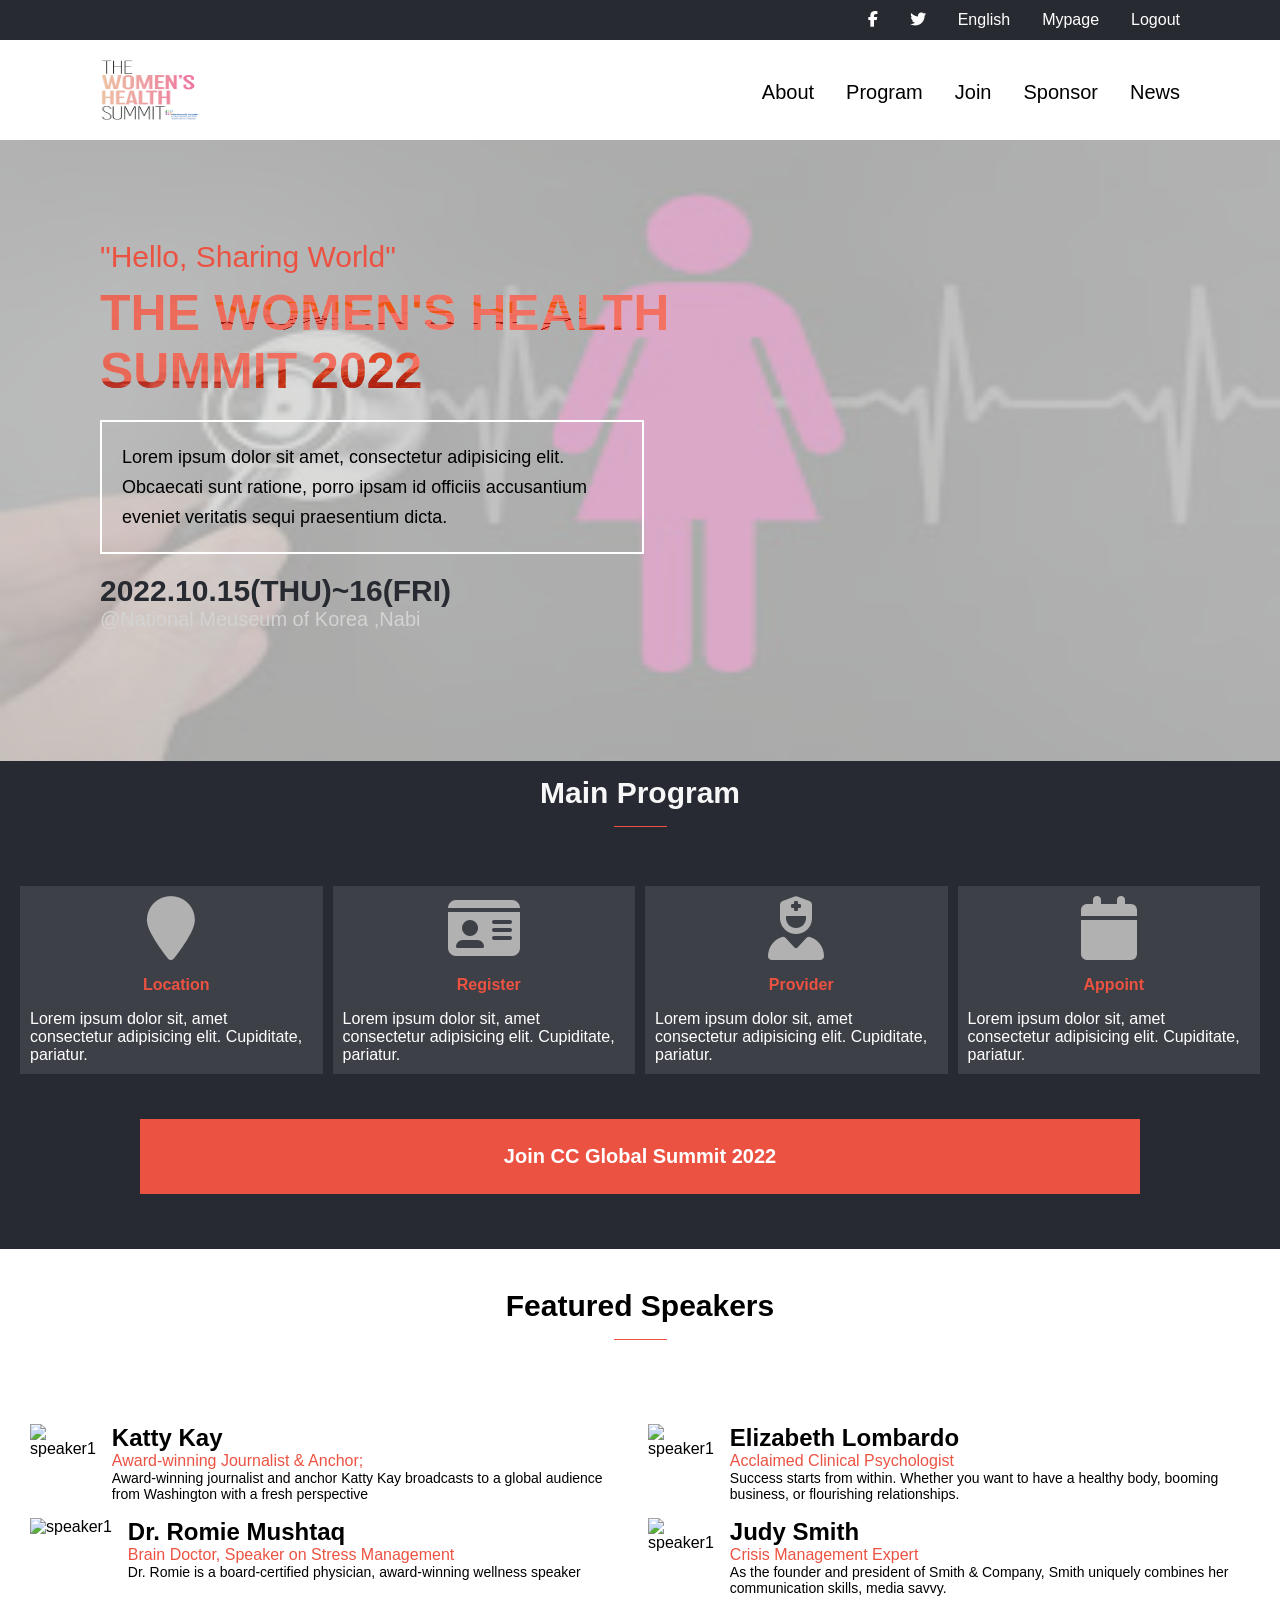
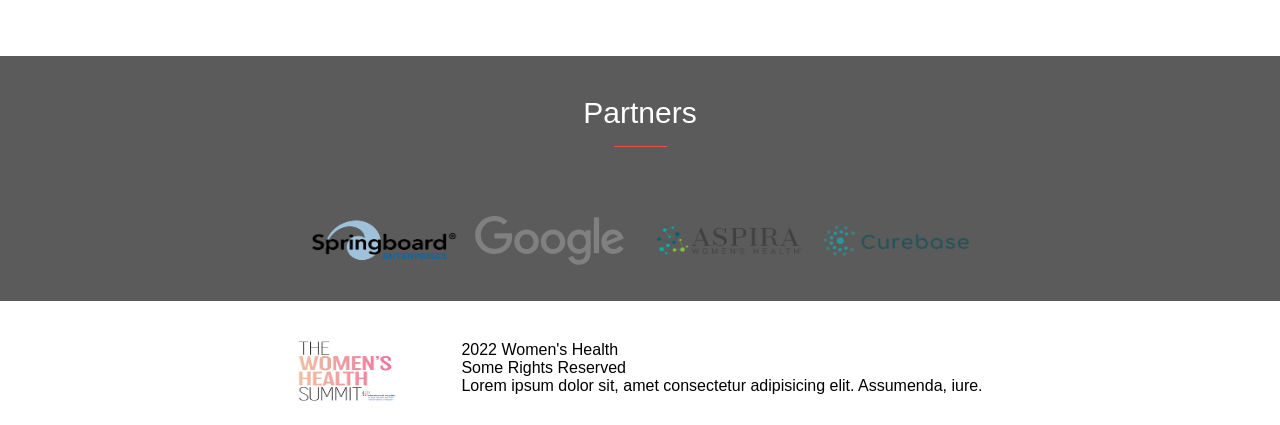
==== commit 7daa9466: "fixed linter errors" ====
--- a/index.html
+++ b/index.html
@@ -32,7 +32,7 @@
             <div>
                 <img src="./images/summitlogo.png" alt="website logo" class="toplogo">
             </div>
-            </div>
+
             <nav class="navbar">
                 <div class="closediv"><i class="fa-solid fa-times closebtn" id="closebtn"></i></div>
                 <ul class="nav-menu">
@@ -47,21 +47,24 @@
         </header>
 
         <!-- Hero section -->
-        <div class="hero-section">
+
+        <section class="hero-section">
             <p class="hellotext">"Hello, Sharing World"</p>
             <div>
-                <h1 class="imagetext">THE WOMEN'S HEALTH </br>Summit 2022</h1>
+                <h1 class="imagetext">THE WOMEN'S HEALTH <br />Summit 2022</h1>
             </div>
-        </div>
-        <div class="description-text">
-            <p>Lorem ipsum dolor sit amet, consectetur adipisicing elit. Obcaecati sunt ratione, porro ipsam id officiis
-                accusantium eveniet veritatis sequi praesentium
-                dicta.</p>
-        </div>
-        <div class="date-venue">
-            <h1>2022.10.15(THU)~16(FRI)</h1>
-            <p>@National Meuseum of Korea ,Nabi</p>
-        </div>
+
+            <div class="description-text">
+                <p>Lorem ipsum dolor sit amet, consectetur adipisicing elit. Obcaecati sunt ratione, porro ipsam id
+                    officiis
+                    accusantium eveniet veritatis sequi praesentium
+                    dicta.</p>
+            </div>
+            <div class="date-venue">
+                <h1>2022.10.15(THU)~16(FRI)</h1>
+                <p>@National Meuseum of Korea ,Nabi</p>
+            </div>
+        </section>
     </section>
 
     <!-- Main POrogram section -->
@@ -85,14 +88,14 @@
 
             <div class="programdetails">
                 <div class="topicicon"><i class="fas fa-user-nurse fa-4x"></i></div>
-                <div class="topicname">Providers</div>
+                <div class="topicname">Provider</div>
                 <div class="topicdescription">Lorem ipsum dolor sit, amet consectetur adipisicing elit. Cupiditate,
                     pariatur.</div>
             </div>
 
             <div class="programdetails">
                 <div class="topicicon"><i class="fa fa-calendar fa-4x" aria-hidden="true"></i></div>
-                <div class="topicname">Appoinment</div>
+                <div class="topicname">Appoint</div>
                 <div class="topicdescription">Lorem ipsum dolor sit, amet consectetur adipisicing elit. Cupiditate,
                     pariatur.</div>
             </div>
@@ -130,9 +133,9 @@
                     <div class="partnersimages partnersimagesrow1"><img src="./images/google.svg" alt="google"></div>
                 </div>
                 <div class="imagecontainer">
-                    <div class="partnersimages"><img src="./images/aspira_womens-health_500px.png" alt="" srcset="">
+                    <div class="partnersimages"><img src="./images/aspira_womens-health_500px.png" alt="speaker">
                     </div>
-                    <div class="partnersimages"><img src="./images/curebase.png" alt="" srcset=""></div>
+                    <div class="partnersimages"><img src="./images/curebase.png" alt=""></div>
                 </div>
             </div>
         </div>
--- a/assets/css/style.css
+++ b/assets/css/style.css
@@ -346,11 +346,7 @@
   display: flex;
   flex-direction: column;
   justify-content: center;
-}
-
-.summit2020 {
-  position: relative;
-  background: linear-gradient(100deg, orange, yellow);
+  align-items: center;
 }
 
 .summityear {
@@ -362,10 +358,15 @@
   font-weight: bold;
 }
 
-.summit2020 img {
-  box-shadow: inset 0 0 0 1000px rgba(202, 143, 124, 0.8);
-  width: 100%;
-  margin-bottom: 20px;
+.summit2020 {
+  position: relative;
+  background-image: url(../../images/summit2020.jpeg);
+  box-shadow: inset 0 0 0 1000px rgb(191 86 53 / 80%);
+  width: 300px;
+  height: 250px;
+  margin-bottom: 20px;
+  background-repeat: no-repeat;
+  background-size: cover;
 
   /* background-repeat: no-repeat;
   background-size: contain; */
@@ -373,6 +374,13 @@
 
 .summit2021 {
   position: relative;
+  background-image: url(../../images/summit2020.jpeg);
+  box-shadow: inset 0 0 0 1000px rgb(191 86 53 / 80%);
+  width: 300px;
+  height: 250px;
+  margin-bottom: 20px;
+  background-repeat: no-repeat;
+  background-size: cover;
 }
 
 .summit2021 img {
@@ -459,12 +467,32 @@
 }
 
 @media (min-width: 768px) {
+  .hero-section {
+    margin-left: 100px;
+    margin-top: 100px;
+  }
+
+  .abouthero-section {
+    padding-top: 60px;
+
+    /* margin-left: 100px; */
+    display: flex;
+    flex-direction: column;
+    justify-content: center;
+    align-items: center;
+  }
+
   .main-section {
     padding: 0;
   }
 
   .logo-section {
     display: none;
+  }
+
+  .pastsummitphotos {
+    flex-direction: row;
+    gap: 1.5em;
   }
 
   .topheader {
@@ -534,24 +562,10 @@
     font-size: 20px;
   }
 
-  .hero-section {
-    padding-top: 60px;
-    margin-left: 100px;
-  }
-
   .description-text {
     margin-bottom: 20px;
-    margin-left: 100px;
     width: 500px;
     font-size: 15px;
-  }
-
-  .aboutdescription-text {
-    margin-left: 20%;
-  }
-
-  .date-venue {
-    margin-left: 100px;
   }
 
   .programdetailscontainer {
@@ -562,6 +576,7 @@
     flex-direction: column;
     gap: 1em;
     margin: 5px;
+
     /* padding: 30px; */
   }
 
@@ -617,11 +632,12 @@
     padding-bottom: 30px;
   }
 
-  .pastsummitphotos {
+  /*   .pastsummitphotos {
     flex-direction: row;
     justify-content: center;
     gap: 1em;
-  }
+    align-items: center;
+  } */
 
   .abouthellotext {
     display: none;
@@ -630,15 +646,18 @@
   .imagetext {
     font-size: 50px;
   }
+
   .topicicon {
     max-width: 100%;
   }
+
   .topicname {
     max-width: 100%;
   }
+
   .topicdescription {
     max-width: 100%;
-    padding: 0px;
+    padding: 0;
   }
 }
 
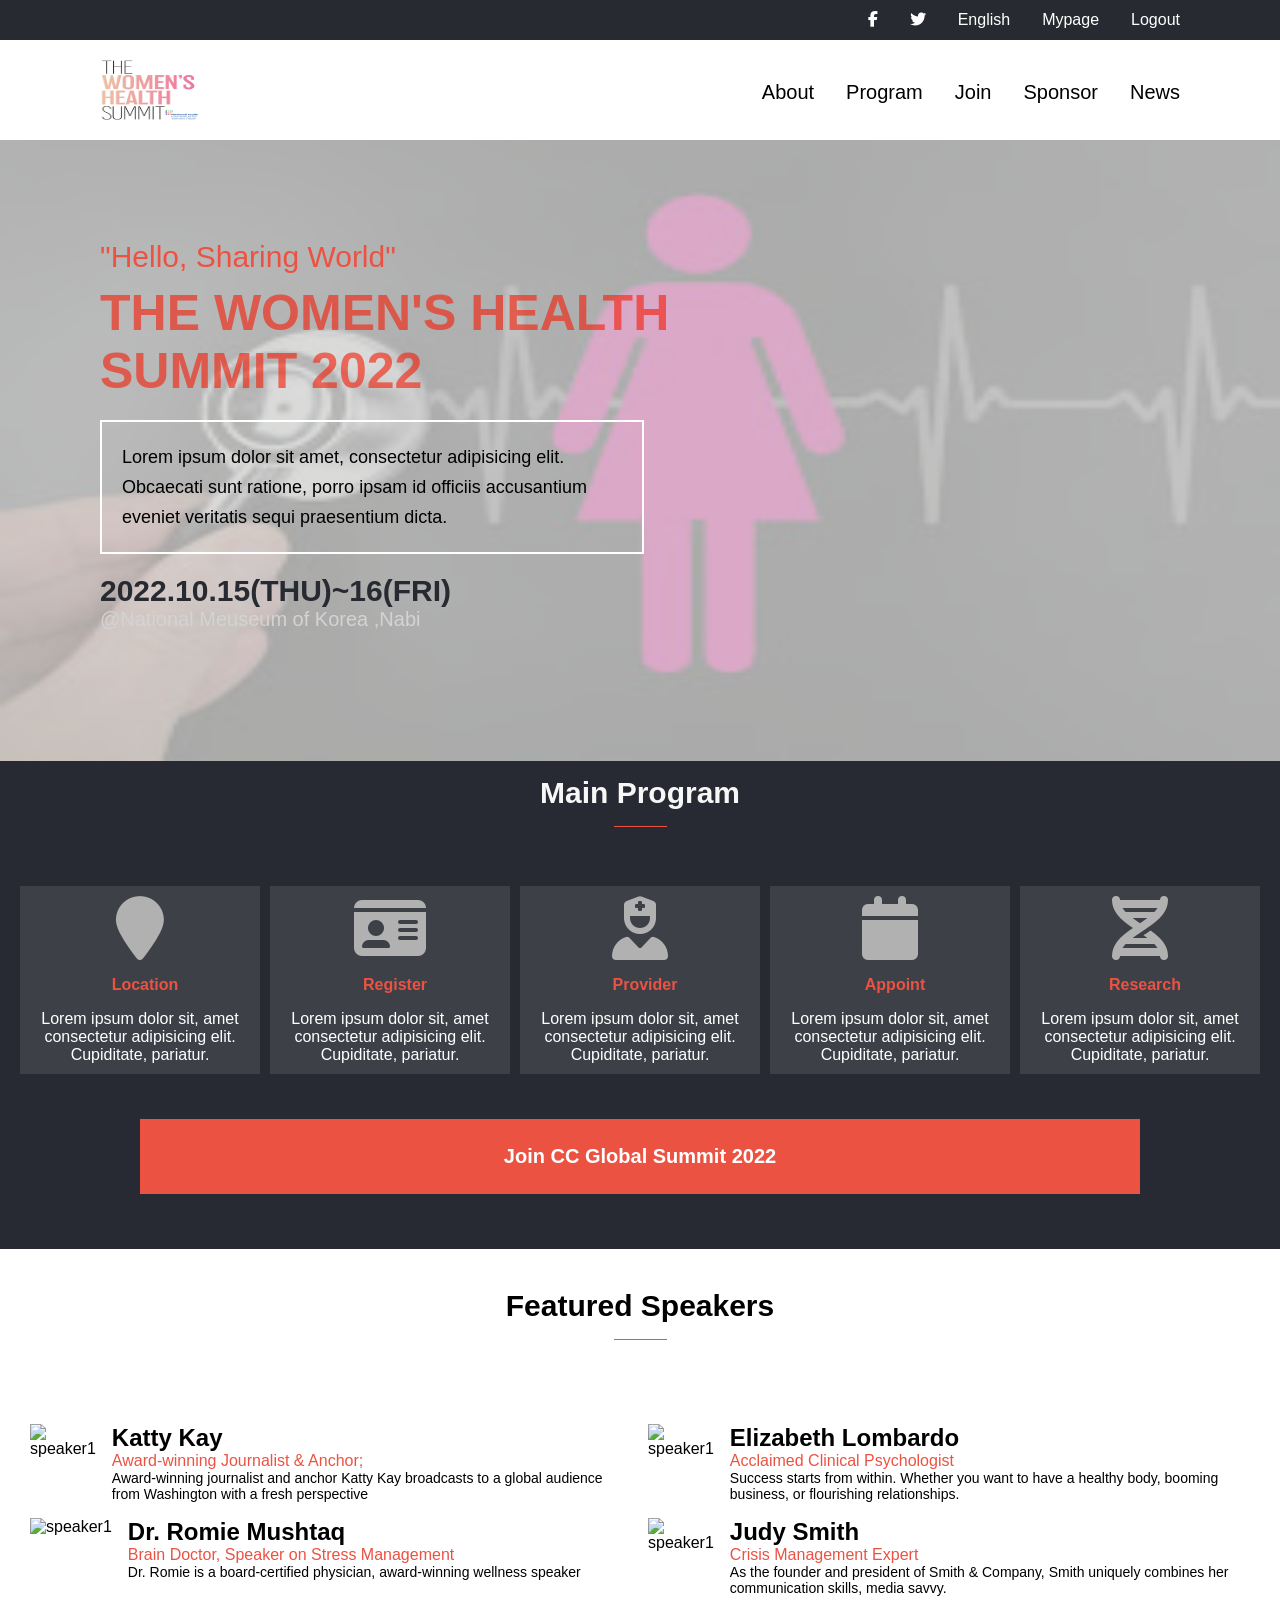
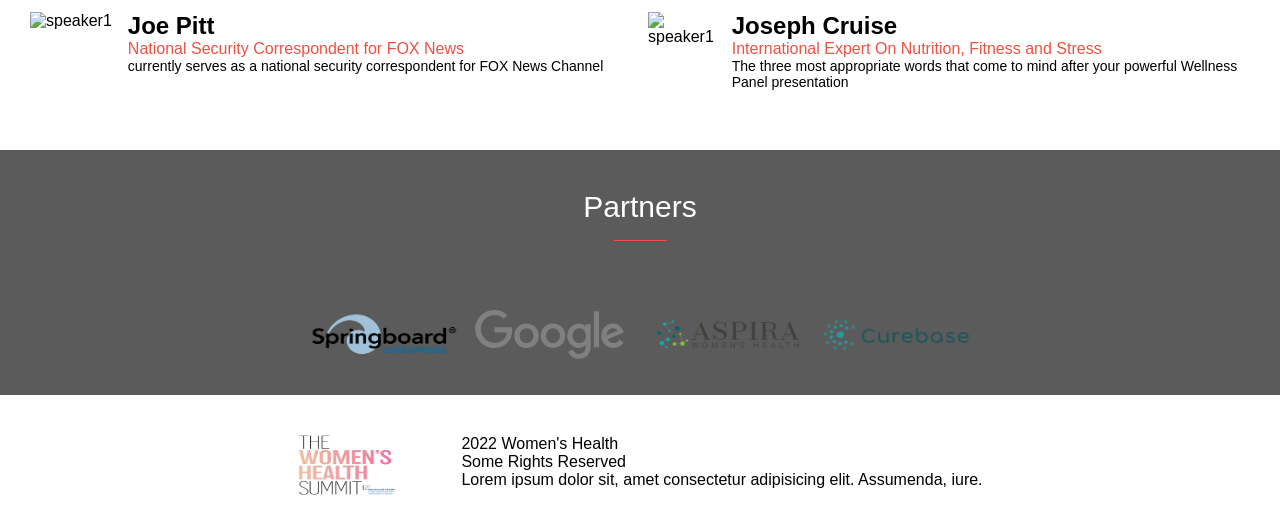
==== commit 0ade24c7: "corrected review suggestions" ====
--- a/index.html
+++ b/index.html
@@ -100,6 +100,12 @@
                     pariatur.</div>
             </div>
 
+            <div class="programdetails">
+                <div class="topicicon"><i class="fa-solid fa-dna fa-4x"></i></i></div>
+                <div class="topicname">Research</div>
+                <div class="topicdescription">Lorem ipsum dolor sit, amet consectetur adipisicing elit. Cupiditate,
+                    pariatur.</div>
+            </div>
         </div>
 
         <!-- join summit div -->
--- a/assets/css/style.css
+++ b/assets/css/style.css
@@ -69,9 +69,9 @@
 
 .imagetext {
   color: #f31e089c;
-  background-image: url(/images/homepagebackground.avif);
+  /*  background-image: url(/images/homepagebackground.avif); */
   background-size: 100% 100%;
-  -webkit-background-clip: text;
+  --webkit-background-clip: text;
   font-size: 35px;
   font-weight: 700;
   text-transform: uppercase;
@@ -161,6 +161,7 @@
   color: rgb(255, 255, 255);
   padding-left: 10px;
   max-width: 55%;
+  text-align: center;
 }
 
 .joindiv {
@@ -367,9 +368,6 @@
   margin-bottom: 20px;
   background-repeat: no-repeat;
   background-size: cover;
-
-  /* background-repeat: no-repeat;
-  background-size: contain; */
 }
 
 .summit2021 {
@@ -385,8 +383,6 @@
 
 .summit2021 img {
   width: 100%;
-
-  /* position: relative; */
 }
 
 .textonimage {
@@ -474,8 +470,6 @@
 
   .abouthero-section {
     padding-top: 60px;
-
-    /* margin-left: 100px; */
     display: flex;
     flex-direction: column;
     justify-content: center;
@@ -576,8 +570,6 @@
     flex-direction: column;
     gap: 1em;
     margin: 5px;
-
-    /* padding: 30px; */
   }
 
   .contact {
@@ -632,13 +624,6 @@
     padding-bottom: 30px;
   }
 
-  /*   .pastsummitphotos {
-    flex-direction: row;
-    justify-content: center;
-    gap: 1em;
-    align-items: center;
-  } */
-
   .abouthellotext {
     display: none;
   }
@@ -666,9 +651,3 @@
     padding-bottom: 0;
   }
 }
-
-/* // X-Large devices (large desktops, 1200px and up)
- */
-
-/* @media (min-width: 1200px) {
-} */
